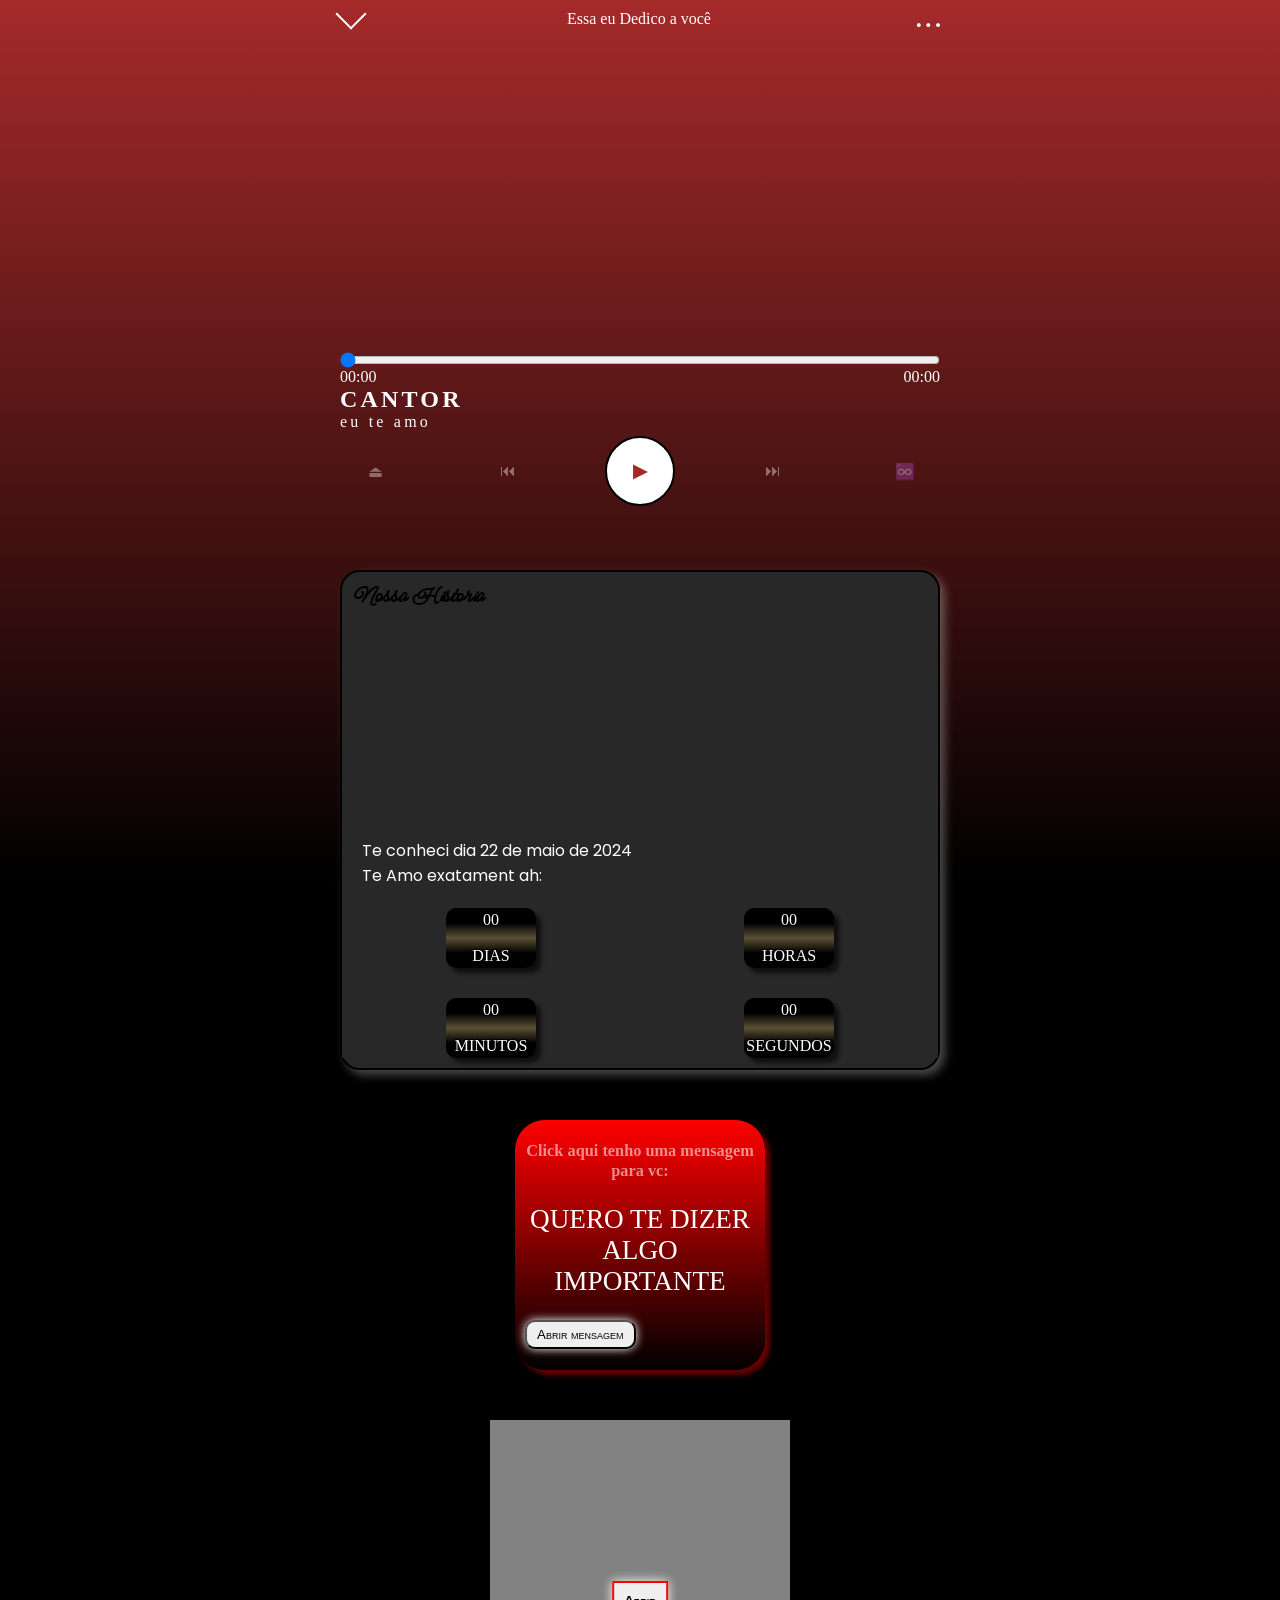
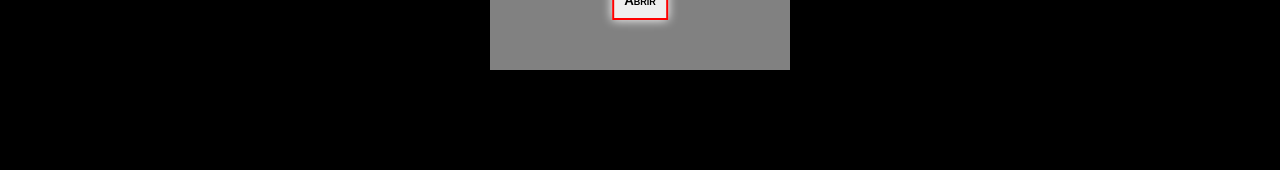
==== page/inicio.html @ 903ea576 "update" ====
<!DOCTYPE html>
<html lang="pt-br">
<head>
    <meta charset="UTF-8">
    <meta name="viewport" content="width=device-width, initial-scale=1.0">
    <title>Inicio</title>
    <link rel="stylesheet" href="../css/inicio.css">
</head>
<body>
    <audio src="../media/musica-do-album.mp3"  id="audio"></audio>



    <div class="album-musica">
        <div class="cabecalho">
            <div></div>
            <p>Essa eu Dedico a você</p>
            <p style="font-size: 1.2em; font-weight: 1000;">. . . </p>
        </div><!-- cabeçalho da musica-->



        <div class="capa">
            

        </div> <!-- foto da capa do album de musica, ajusta no css-->



        <input type="range" id="barra" value="0" >
         <div class="tempo">
            <span id="atual">00:00</span>
            <span id="duracao">00:00</span>
            
         </div> 

         <div class="nome-musica">
            <h2>CANTOR</h2>
            <p>eu te amo</p>
         </div>


        <div class="botoes">
            <!-- 23F8 pause -->
           <button>&#x23CF;</button>
           <button>&#x23EE;</button>
           <button id="btn-play-pause"> &#x25B6;</button>
           <button>&#x23ED;</button>
           <button>&#x267E;&#xFE0F;</button>
        </div> 
    </div> 
   


    <div class="tempo-juntos">
        <div class="foto-tempo-junto">
            <h2 style=" font-family: 'Meow Script', cursive;">Nossa Historia</h2>

        </div>

        <div class="tempo-junto">
            <div class="text">
                <p>Te conheci dia 22 de maio de 2024  </p>
            <p>Te Amo exatament ah:</p>
            </div>

            
            <div class="tempo1">
                <p>
                    <span id="dias">00</span> <br>
                    <span>DIAS</span>
                </p>
                <p>
                    <span id="horas">00</span> <br>
                    <span>HORAS</span>
                </p>
                
            </div>
            <div class="tempo1">
                <p class="item">
                    <span id="minutos">00</span> <br>
                    <span   >MINUTOS</span>
                </p>
                
                <p class="item">
                    <span id="segundos">00</span> <br>
                    <span >SEGUNDOS</span>
                </p>
                
                
            </div>
        </div>
    </div>

    
    <div class="mensagem"> 
        <h2>Click aqui tenho uma mensagem para vc:</h2> 
        
        <p>QUERO TE DIZER ALGO IMPORTANTE</p>
        
        <button onclick="proxPaginaMensagem()">
            Abrir  mensagem
        </button>
    
    
    </div>


    <div class="momentos">
        <button onclick="proxPaginaMomentos()">Abrir</button>
    </div>

    


 <script src="../js/inicio.js"></script>
    <!-- foto de fundo com a musica-->    
</body>
</html>
---- css/inicio.css ----
@import url('https://fonts.googleapis.com/css2?family=Poppins:ital,wght@0,100;0,200;0,300;0,400;0,500;0,600;0,700;0,800;0,900;1,100;1,200;1,300;1,400;1,500;1,600;1,700;1,800;1,900&display=swap');
@import url('https://fonts.googleapis.com/css2?family=Meow+Script&display=swap');


*{
    margin: 0;
    padding: 0;
    box-sizing: border-box;
}
body{
    width: 100%;
    min-height: 100vh;
    position: relative;

    background-image: linear-gradient(to bottom, brown,black, black);
    display: flex;
    align-items: center;
    flex-direction: column;
}
.album-musica{
    margin: 10px;
    margin-bottom: 60px;
    
    width: 80%;
    max-width: 600px;
    height: 500px;
    display: flex;
    flex-direction: column;
}
.cabecalho{
    display: flex;
    justify-content: space-between;
    color: white;
    
}
.cabecalho div{
    position: relative;
    border-bottom: 2px solid rgb(255, 255, 255);
    border-right: 2px solid rgb(255, 255, 255);
    padding: 10px;
    transform: rotate(45deg);
    top: -30%;
    box-sizing: border-box;
}
.capa{
    background-image: url(../img/foto-musica.jpg);
    background-position: top center;
    background-size: cover;
    background-repeat: no-repeat;
    border-radius: 6px;
    width: 100%;
    height: 320px;
}

.tempo{
    width: 100%;
    color: white;
    display: flex;
    justify-content: space-between;
}
.nome-musica{
    color: white;
    letter-spacing: 0.2em;
}
.botoes{
    display: flex;
    
    justify-content: space-between;
}
.botoes button{
    -webkit-tap-highlight-color: transparent;
     appearance: none;
  -webkit-appearance: none;


    margin-top: 5px;
    width: 70px;
    height: 70px;
    border-radius: 50%;
    font-size: 1em;
    background: none;
    border: none;
    cursor: pointer;
    color: rgba(255, 255, 255, 0.382);
}
#btn-play-pause{
    border: black solid 2px;
    background: rgb(255, 255, 255);
    font-weight: bolder;
    font-size: 1.1em;
    color: brown;
    overflow: hidden;
}
#btn-play-pause:focus{
    outline: none;
  box-shadow: 0 0 0 3px rgba(0, 123, 255, 0.5);
}
/*css do album de musica */


.tempo-juntos{
    width: 85%;
    max-width: 600px;
    height: 500px;
    background-color: rgb(40, 40, 40);
    display: flex;
    flex-direction: column;
    border-radius: 20px 20px 20px 20px;
    margin-bottom: 50px;
    padding-bottom: 10px;
    box-shadow: 5px 5px 10px rgba(250, 250, 250, 0.29);
    border: 2px solid black;
    

}
.foto-tempo-junto{
    background-image: url('../img/foto-tempo.jpg');
    background-position: top center;
    background-repeat: no-repeat;
    background-size: cover;
    border-radius: 20px 20px 0 0;
    width: 100%;
    height: 350px;
    padding: 10px;
    color: black;
    


}
.tempo-juntos .text p{
    font-family:'Poppins',sans-serif ;
   
}
.text{
   padding: 20px;
}
.tempo-junto{
    
     
    width: 100%;
    color: white;
    
   


}
.tempo1{
    display: flex;
    justify-content: space-around;
    text-align: center;
    background-color: rgb(40, 40, 40);
    
}
#dias,#horas,#minutos,#segundos{
    animation: aumentarLetra 1s linear infinite;
}
@keyframes aumentarLetra{
    0%,100%{
        transform: scale(1);
    }
    50%{
        transform: scale(1.4);
    }
}
.tempo1 p {
    background-image: linear-gradient(to top, black,black, rgba(149, 125, 67, 0.464),black,black);
    padding: 20px;
    border-radius: 10px;

    width: 90px;
    height: 60px;
    box-shadow: 5px 5px 4px rgba(0, 0, 0, 0.626);
    text-shadow: 
    1px 1px black,
    -1px -1px black,
    1px -1px black,
    -1px 1px black
    ;

    display: flex;
    flex-direction: column;
    align-items: center;
    justify-content: center;
}

.item {
    margin-top: 30px;
    width: 50%;    
   
}

.mensagem{
    width: 250px;
    height: 250px;
    background-image: linear-gradient(to bottom, red, black);
    font-size: 1.7em;
    display: flex;
    flex-flow: row wrap;
    align-items: center;
    text-align: center;
    text-decoration: none;
    color: white;
    border-radius: 30px;
    overflow-x: hidden;

    padding: 10px;
    margin-bottom: 50px;
    box-shadow: 5px 5px 5px rgba(255, 0, 0, 0.405);

}
.mensagem h2{
    font-size: 0.6em;
    color: rgba(255, 255, 255, 0.551);
}
.mensagem button{
    padding: 5px 10px;
    border-radius: 10px;
    animation: aumentar 2s linear infinite;
    font-variant: small-caps;
    box-shadow: 0px 0px 10px  white;
}
@keyframes aumentar {
    0%,100%{
        transform: scale(1);
    }
    50%{
        transform: scale(1.1);
    }
}







.momentos{
    position: relative;
    width: 300px;
    height: 250px;
    background-color: rgba(255, 255, 255, 0.504);
    background-image: url(../img/momentos.png);
    background-position: top center;
    background-repeat: no-repeat;
    background-size: cover;
    margin-bottom: 100px;
}
.momentos button{
    font-variant: small-caps;
    font-weight: bolder;
    position: absolute;
    bottom: 50px;
    left: 50%;
    transform: translate(-50%);
    padding: 10px;
    border: 2px solid red;
    animation: aumentar 2s linear infinite;
    box-shadow: 0px 0px 10px  white;
}
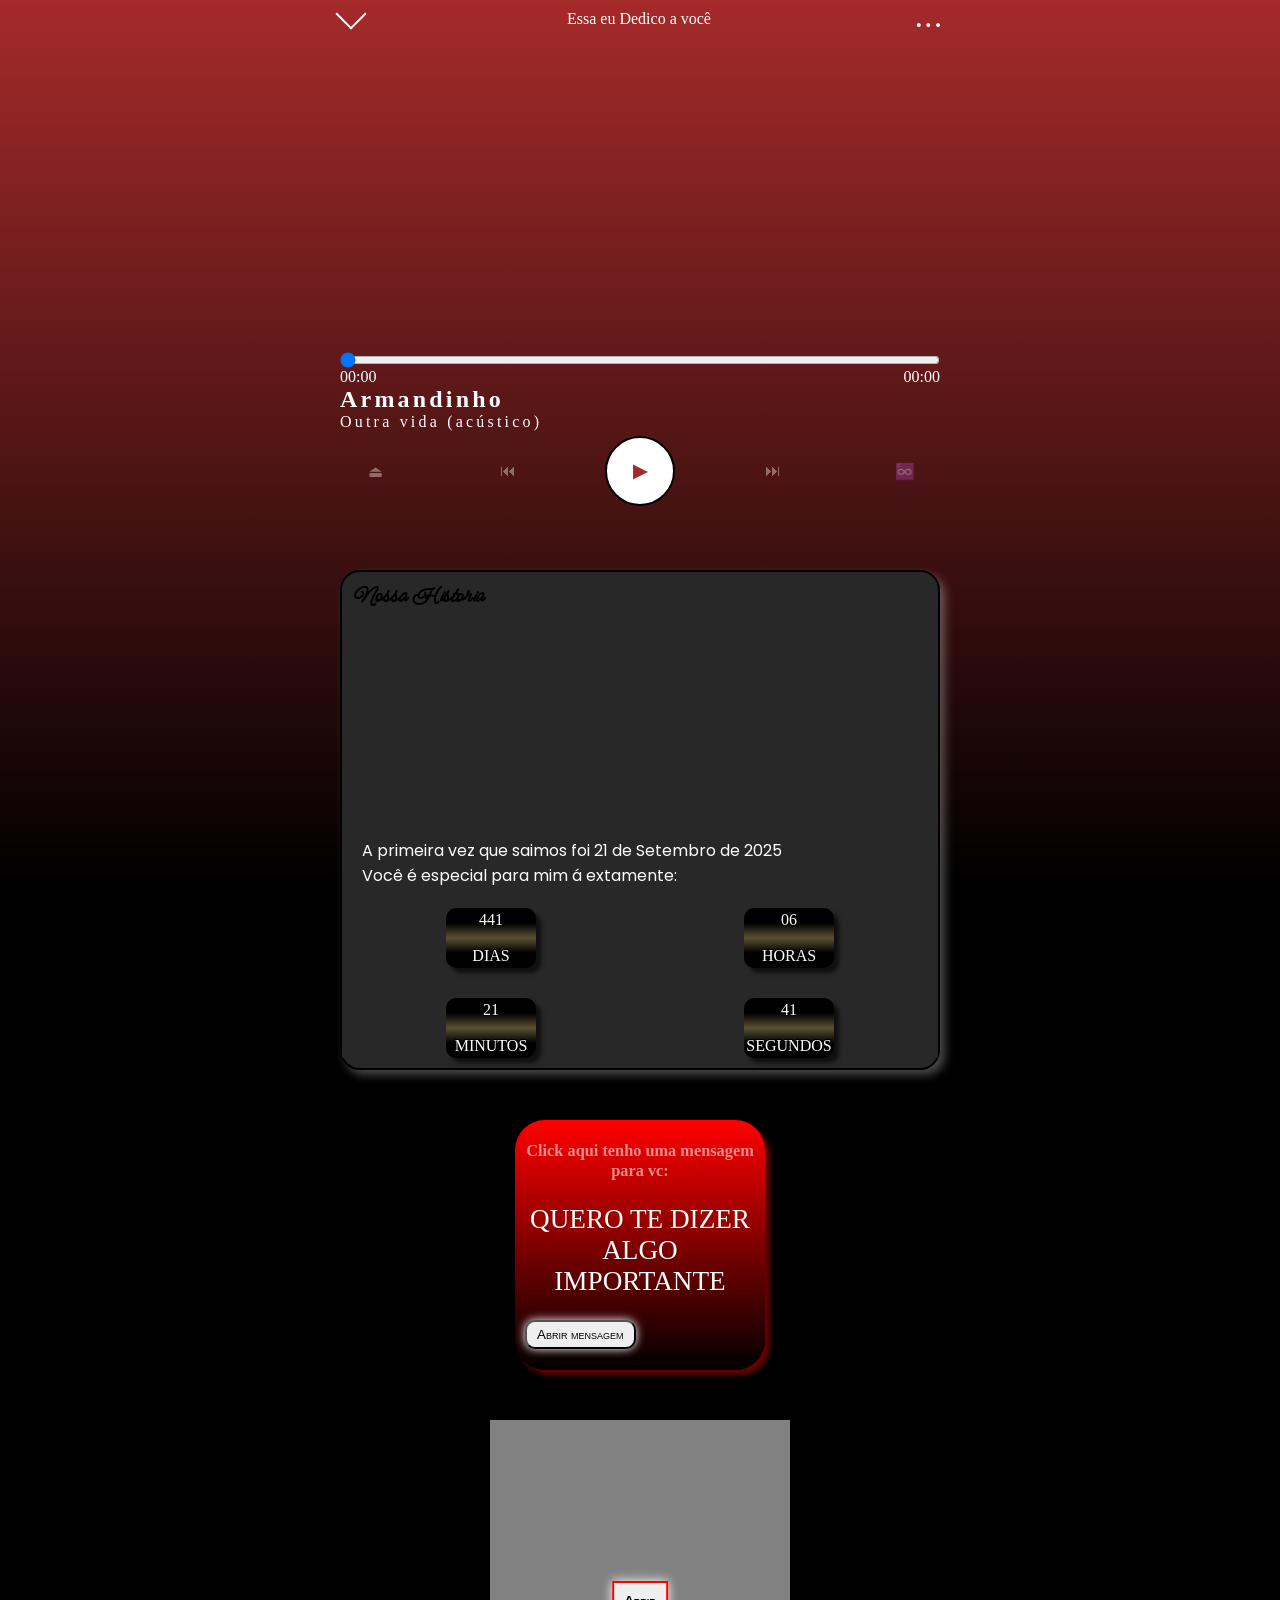
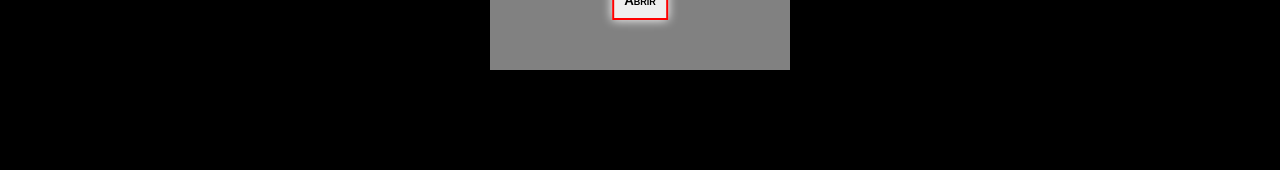
==== commit d0b345a1: "jadna" ====
--- a/page/inicio.html
+++ b/page/inicio.html
@@ -35,8 +35,8 @@
          </div> 
 
          <div class="nome-musica">
-            <h2>CANTOR</h2>
-            <p>eu te amo</p>
+            <h2>Armandinho</h2>
+            <p>Outra vida (acústico)</p>
          </div>
 
 
@@ -60,8 +60,8 @@
 
         <div class="tempo-junto">
             <div class="text">
-                <p>Te conheci dia 22 de maio de 2024  </p>
-            <p>Te Amo exatament ah:</p>
+                <p>A primeira vez que saimos foi 21 de Setembro de 2025  </p>
+            <p>Você é especial para mim á extamente:</p>
             </div>
 
             
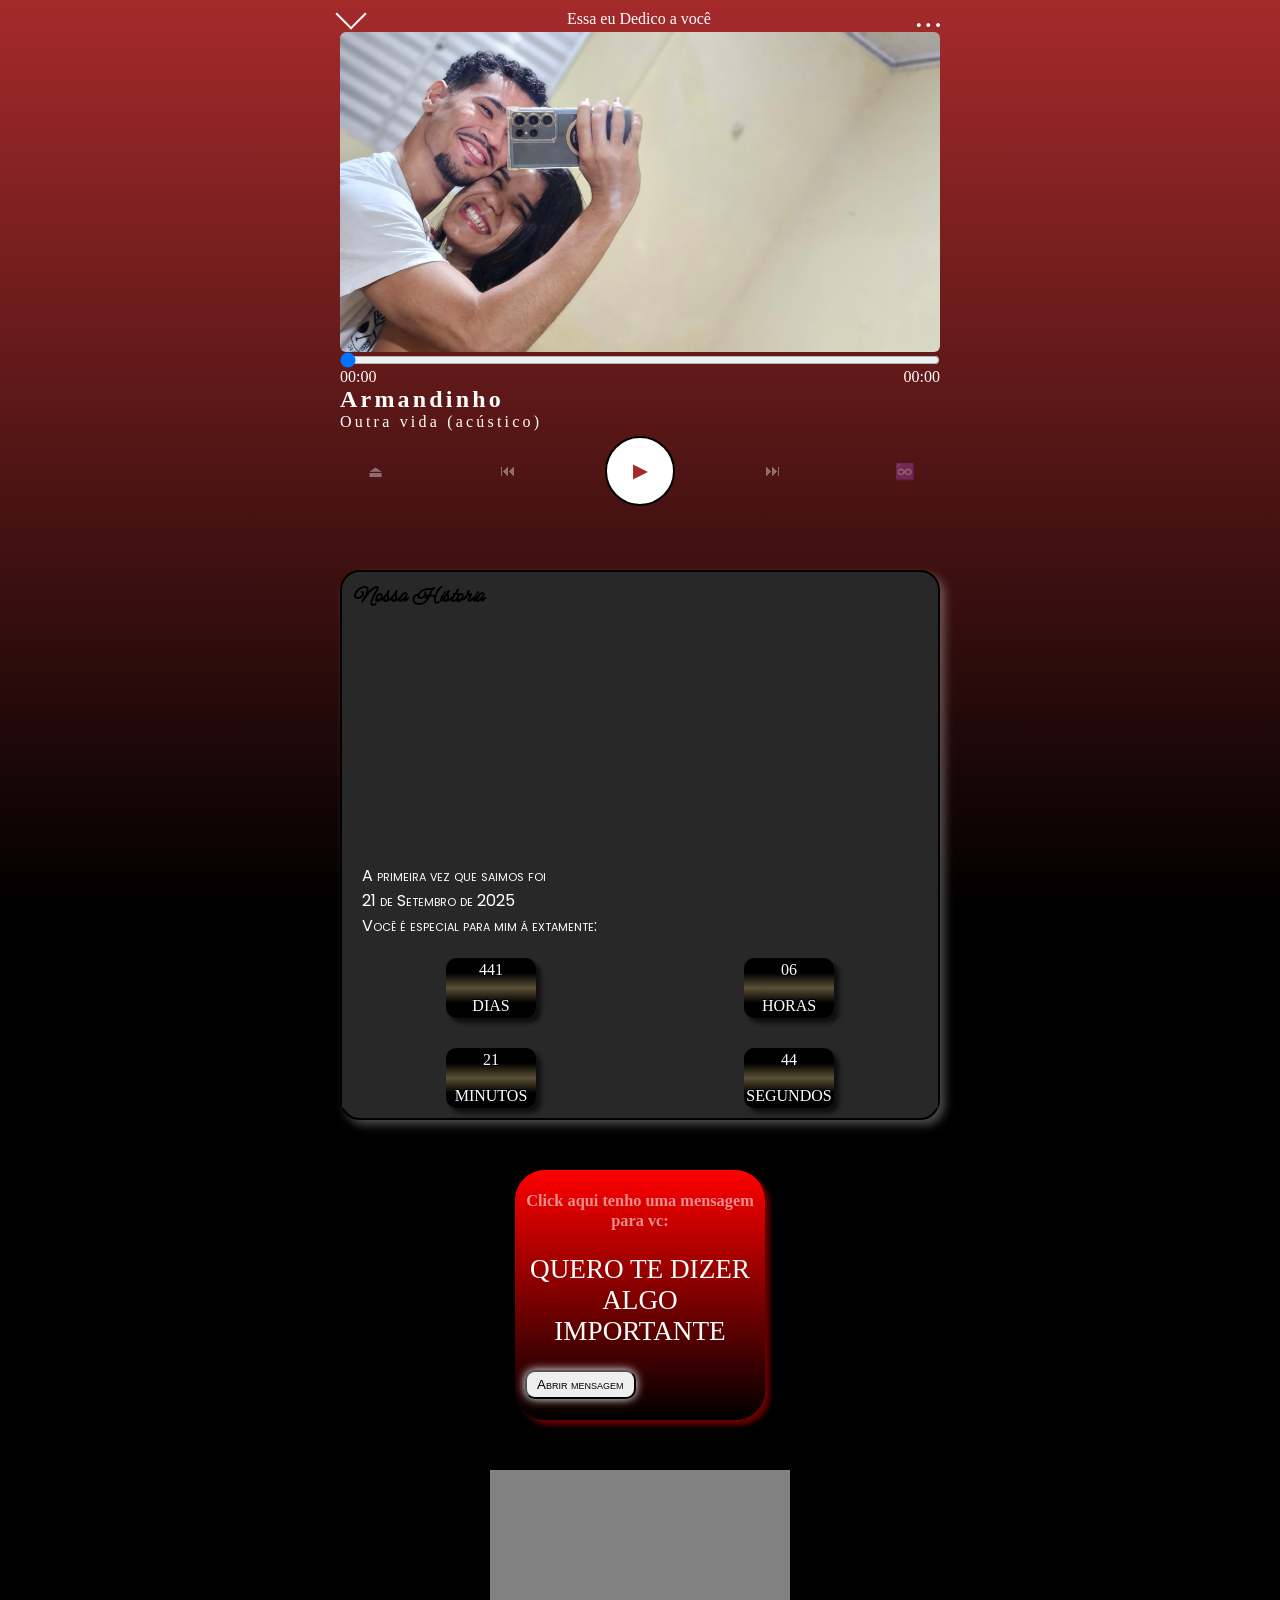
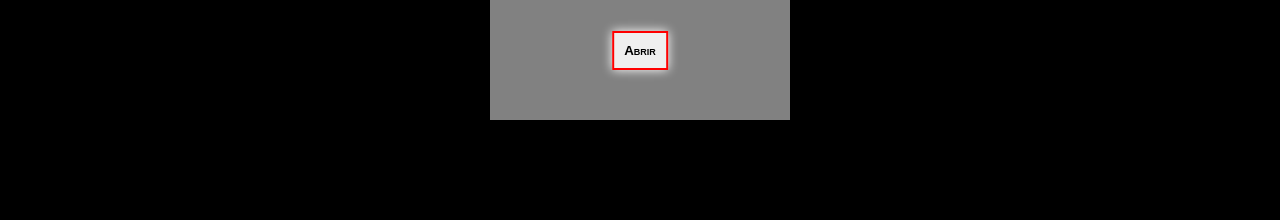
==== commit d3be40fb: "up" ====
--- a/page/inicio.html
+++ b/page/inicio.html
@@ -60,7 +60,7 @@
 
         <div class="tempo-junto">
             <div class="text">
-                <p>A primeira vez que saimos foi 21 de Setembro de 2025  </p>
+                <p>A primeira vez que saimos foi <br> 21 de Setembro de 2025  </p>
             <p>Você é especial para mim á extamente:</p>
             </div>
 
--- a/css/inicio.css
+++ b/css/inicio.css
@@ -44,7 +44,7 @@
 }
 .capa{
     background-image: url(../img/foto-musica.jpg);
-    background-position: top center;
+    background-position: left center;
     background-size: cover;
     background-repeat: no-repeat;
     border-radius: 6px;
@@ -99,9 +99,10 @@
 
 
 .tempo-juntos{
+    
     width: 85%;
     max-width: 600px;
-    height: 500px;
+    height: 550px;
     background-color: rgb(40, 40, 40);
     display: flex;
     flex-direction: column;
@@ -129,6 +130,7 @@
 }
 .tempo-juntos .text p{
     font-family:'Poppins',sans-serif ;
+    font-variant: small-caps;
    
 }
 .text{
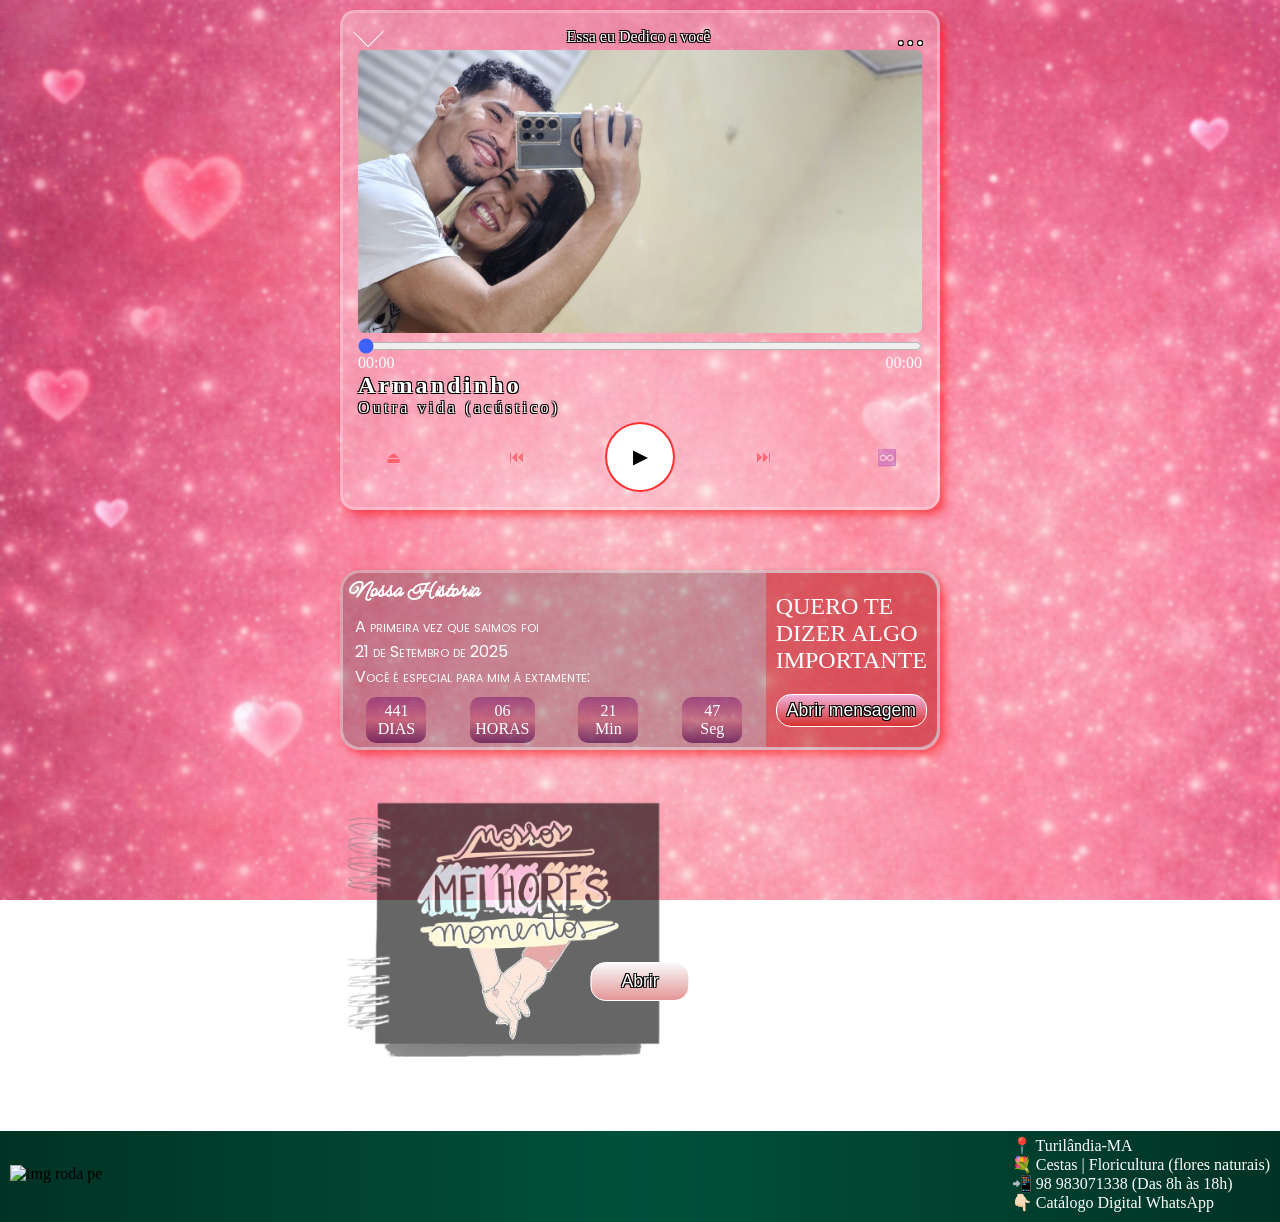
==== commit 605a6737: "up" ====
--- a/page/inicio.html
+++ b/page/inicio.html
@@ -7,6 +7,7 @@
     <link rel="stylesheet" href="../css/inicio.css">
 </head>
 <body>
+    
     <audio src="../media/musica-do-album.mp3"  id="audio"></audio>
 
 
@@ -51,65 +52,78 @@
     </div> 
    
 
-
-    <div class="tempo-juntos">
-        <div class="foto-tempo-junto">
-            <h2 style=" font-family: 'Meow Script', cursive;">Nossa Historia</h2>
-
-        </div>
-
-        <div class="tempo-junto">
-            <div class="text">
-                <p>A primeira vez que saimos foi <br> 21 de Setembro de 2025  </p>
-            <p>Você é especial para mim á extamente:</p>
+    
+        <div class="tempo-juntos">
+            <div class="foto-tempo-junto">    
+            <p>QUERO TE DIZER ALGO IMPORTANTE</p>
+    
+            <button onclick="proxPaginaMensagem()" class="button">
+                Abrir  mensagem
+            </button>
+    
             </div>
-
+    
+            <div class="tempo-junto">
+                <div class="tempo-text">
+                    <h2 style=" font-family: 'Meow Script', cursive;">Nossa Historia</h2>
+               
+                    <div class="text">
+                    <p>A primeira vez que saimos foi <br> 21 de Setembro de 2025  </p>
+                    <p>Você é especial para mim á     extamente:</p>
+                    </div>
+                </div>
+    
+    
+                <div class="tempo-min">
+                   
+                    <p>
+                        <span id="dias">00</span> <br>
+                        <span>DIAS</span>
+                    </p>
+                    <p>
+                        <span id="horas">00</span> <br>
+                        <span>HORAS</span>
+                    </p>
+    
             
-            <div class="tempo1">
-                <p>
-                    <span id="dias">00</span> <br>
-                    <span>DIAS</span>
-                </p>
-                <p>
-                    <span id="horas">00</span> <br>
-                    <span>HORAS</span>
-                </p>
-                
-            </div>
-            <div class="tempo1">
-                <p class="item">
-                    <span id="minutos">00</span> <br>
-                    <span   >MINUTOS</span>
-                </p>
-                
-                <p class="item">
-                    <span id="segundos">00</span> <br>
-                    <span >SEGUNDOS</span>
-                </p>
-                
-                
+                    <p class="item">
+                        <span id="minutos">00</span> <br>
+                        <span   >Min</span>
+                    </p>
+    
+                    <p class="item">
+                        <span id="segundos">00</span> <br>
+                        <span >Seg</span>
+                    </p>
+    
+    
+            
+                </div>
             </div>
         </div>
+    
+    
+       
+    
+
+    <div class="momentos">
+        <img src="../img/momentos.png" class="img">
+
+        <button onclick="proxPaginaMomentos()">Abrir</button>
+
+        
+        
     </div>
 
-    
-    <div class="mensagem"> 
-        <h2>Click aqui tenho uma mensagem para vc:</h2> 
-        
-        <p>QUERO TE DIZER ALGO IMPORTANTE</p>
-        
-        <button onclick="proxPaginaMensagem()">
-            Abrir  mensagem
-        </button>
-    
-    
-    </div>
-
-
-    <div class="momentos">
-        <button onclick="proxPaginaMomentos()">Abrir</button>
-    </div>
-
+    <div class="roda-pe">
+            <img src="../img/logo-maria-flor.png" alt="img roda pe">
+            <div class="links">
+                <a href="https://maps.app.goo.gl/zRUaDRsfHsEfCUSV9" target="_blank">📍 Turilândia-MA</a>
+                <p>💐 Cestas | Floricultura (flores naturais)</p>
+                <a href="https://wa.me/5598983071338?text=Ol%C3%A1,%20tudo%20bem" target="_blank">📲 98 983071338 (Das 8h às 18h)</a>
+                <a href="https://wa.me/c/559883071338" target="_blank">👇🏻 Catálogo Digital WhatsApp</a>
+            </p>
+        </div>
     
 
 
--- a/css/inicio.css
+++ b/css/inicio.css
@@ -10,37 +10,54 @@
 body{
     width: 100%;
     min-height: 100vh;
+    max-height: 100vh;
     position: relative;
-
-    background-image: linear-gradient(to bottom, brown,black, black);
+    background-image: url('../img/fundo-body.png');
+    background-attachment: fixed;
+    background-position: top center;
+    background-repeat: repeat;
+    background-size: cover;
     display: flex;
     align-items: center;
     flex-direction: column;
-}
+    
+}
+
 .album-musica{
+    background-color: #ffffff37;
+    border-radius: 15px;
+    padding: 15px;
     margin: 10px;
     margin-bottom: 60px;
     
-    width: 80%;
+    width: 90%;
     max-width: 600px;
     height: 500px;
     display: flex;
     flex-direction: column;
+    border: 3px solid rgba(255, 255, 255, 0.245);
+    box-shadow: 5px 5px 10px rgba(255, 0, 0, 0.507);
 }
 .cabecalho{
     display: flex;
     justify-content: space-between;
-    color: white;
+    color: #ffffff;
+    text-shadow: 
+    1px 1px black,
+    -1px -1px black,
+    1px -1px black,
+    -1px 1px black;
     
 }
 .cabecalho div{
     position: relative;
-    border-bottom: 2px solid rgb(255, 255, 255);
-    border-right: 2px solid rgb(255, 255, 255);
+    border-bottom: 1px solid rgb(255, 255, 255);
+    border-right: 1px solid rgb(255, 255, 255);
     padding: 10px;
     transform: rotate(45deg);
     top: -30%;
     box-sizing: border-box;
+    
 }
 .capa{
     background-image: url(../img/foto-musica.jpg);
@@ -54,13 +71,18 @@
 
 .tempo{
     width: 100%;
-    color: white;
+    color: #ffffff;
     display: flex;
     justify-content: space-between;
 }
 .nome-musica{
-    color: white;
+    color: rgb(255, 255, 255);
     letter-spacing: 0.2em;
+    text-shadow: 
+    1px 1px black,
+    -1px -1px black,
+    1px -1px black,
+    -1px 1px black;
 }
 .botoes{
     display: flex;
@@ -81,181 +103,221 @@
     background: none;
     border: none;
     cursor: pointer;
-    color: rgba(255, 255, 255, 0.382);
+    color: rgba(255, 0, 0, 0.399);
 }
 #btn-play-pause{
-    border: black solid 2px;
+    border: rgba(255, 0, 0, 0.813) solid 2px;
     background: rgb(255, 255, 255);
     font-weight: bolder;
     font-size: 1.1em;
-    color: brown;
+    color: rgb(0, 0, 0);
     overflow: hidden;
 }
 #btn-play-pause:focus{
     outline: none;
   box-shadow: 0 0 0 3px rgba(0, 123, 255, 0.5);
 }
+#barra{
+    margin-top: 5px;
+    accent-color: rgb(60, 98, 249);
+    display: block;
+    background-color: rgba(255, 255, 255, 0.51);
+    height: 16px;
+}
+
 /*css do album de musica */
 
 
 .tempo-juntos{
     
-    width: 85%;
+    width: 97%;
     max-width: 600px;
-    height: 550px;
-    background-color: rgb(40, 40, 40);
-    display: flex;
-    flex-direction: column;
+    height: 300px;
+    background-color: rgba(40, 40, 40, 0.244);
+    display: flex;
+    flex-direction: row-reverse;
     border-radius: 20px 20px 20px 20px;
     margin-bottom: 50px;
-    padding-bottom: 10px;
-    box-shadow: 5px 5px 10px rgba(250, 250, 250, 0.29);
-    border: 2px solid black;
+    border: 3px solid rgba(255, 255, 255, 0.381);
+    box-shadow: 5px 5px 10px rgba(255, 0, 0, 0.507);
     
 
 }
 .foto-tempo-junto{
-    background-image: url('../img/foto-tempo.jpg');
-    background-position: top center;
-    background-repeat: no-repeat;
-    background-size: cover;
-    border-radius: 20px 20px 0 0;
-    width: 100%;
-    height: 350px;
+    
+    flex-basis: 230px;
+    background-color: rgba(255, 0, 0, 0.329);
+    border-radius: 0px 20px 20px 0px;
+    width: 100%;
+    height: 100%;
     padding: 10px;
     color: black;
-    
-
-
-}
+    display: flex;
+    flex-direction: column;
+    justify-content: space-around;
+    
+
+
+}
+.foto-tempo-junto p{
+    color: white;
+    font-size: 1.5em;
+}
+
 .tempo-juntos .text p{
     font-family:'Poppins',sans-serif ;
     font-variant: small-caps;
    
 }
 .text{
-   padding: 20px;
+   padding: 8px;
+}
+.foto-tempo-junto .button{
+    color: rgb(255, 255, 255);
+    font-size: 1.1em;
+    border-radius: 15px;
+    border: none;
+    background-image: linear-gradient(to bottom, #f28fcea2,rgba(207, 3, 3, 0.802));
+    padding: 5px 10px;
+    font-family: Arial, Helvetica, sans-serif;
+    font-variant: normal;
+    border: rgb(255, 255, 255) 1px solid;
+    animation: bordas .5s linear infinite;
+    text-shadow: 
+    1px 1px black,
+    -1px -1px black,
+    1px -1px black,
+    -1px 1px black;
+}
+@keyframes bordas {
+    0%{
+        border-top: red 1px solid;
+    }25%{
+        border-right: red 1px solid;
+    }50%{
+        border-bottom: red 1px solid;
+    }75%{
+        border-left: red 1px solid;
+    }
 }
 .tempo-junto{
     
      
     width: 100%;
     color: white;
+    padding: 4px;
     
    
 
 
 }
-.tempo1{
-    display: flex;
+.tempo-min{
+    display: flex;
+    flex-flow: row wrap;
     justify-content: space-around;
-    text-align: center;
-    background-color: rgb(40, 40, 40);
-    
-}
-#dias,#horas,#minutos,#segundos{
-    animation: aumentarLetra 1s linear infinite;
-}
+    gap: 5px;
+}
+.tempo-min p{
+    flex: 0 0 60px;
+    
+   background-image: linear-gradient(to top, #4c0047a5, #c9184a3c,#6f006874); 
+   padding: 5px;
+   border-radius: 10px;
+   text-align: center;
+   animation: aumentarLetra 2s linear infinite;
+   
+}
+
 @keyframes aumentarLetra{
     0%,100%{
         transform: scale(1);
     }
     50%{
-        transform: scale(1.4);
+        transform: scale(1.05);
     }
 }
-.tempo1 p {
-    background-image: linear-gradient(to top, black,black, rgba(149, 125, 67, 0.464),black,black);
-    padding: 20px;
-    border-radius: 10px;
-
-    width: 90px;
-    height: 60px;
-    box-shadow: 5px 5px 4px rgba(0, 0, 0, 0.626);
+
+
+
+
+
+
+.momentos{
+    
+    position: relative;
+    width: 90%;
+    max-width: 600px;
+    background-position: top center;
+    background-repeat: no-repeat;
+    margin-bottom: 70px;
+
+}
+.momentos .img{
+    position: relative;
+    width: 350px;
+    opacity: 0.6;
+}
+
+.momentos .momentosfoto{
+    position: absolute;
+    width: 100px;
+    height: 100px;
+    bottom: 0;
+    left: 100%;
+}
+.momentos button{
+    position: absolute;
+    left: 50%;
+    transform: translate(-50%);
+    bottom: 60px;
+    padding: 8px 30px;
+    border: none;
+    border-radius: 20px;
+
+    color: rgb(255, 255, 255);
+    font-size: 1.1em;
+    border-radius: 15px;
+    border: none;
+    background-image: linear-gradient(to bottom, #ffffffa2,rgba(207, 3, 3, 0.382));
+    font-family: Arial, Helvetica, sans-serif;
+    font-variant: normal;
+    border: rgb(255, 255, 255) 1px solid;
+    animation: bordas .5s linear infinite;
     text-shadow: 
     1px 1px black,
     -1px -1px black,
     1px -1px black,
-    -1px 1px black
-    ;
-
-    display: flex;
-    flex-direction: column;
-    align-items: center;
-    justify-content: center;
-}
-
-.item {
-    margin-top: 30px;
-    width: 50%;    
-   
-}
-
-.mensagem{
-    width: 250px;
-    height: 250px;
-    background-image: linear-gradient(to bottom, red, black);
-    font-size: 1.7em;
-    display: flex;
-    flex-flow: row wrap;
-    align-items: center;
-    text-align: center;
-    text-decoration: none;
-    color: white;
-    border-radius: 30px;
-    overflow-x: hidden;
-
-    padding: 10px;
-    margin-bottom: 50px;
-    box-shadow: 5px 5px 5px rgba(255, 0, 0, 0.405);
-
-}
-.mensagem h2{
-    font-size: 0.6em;
-    color: rgba(255, 255, 255, 0.551);
-}
-.mensagem button{
-    padding: 5px 10px;
-    border-radius: 10px;
-    animation: aumentar 2s linear infinite;
-    font-variant: small-caps;
-    box-shadow: 0px 0px 10px  white;
-}
-@keyframes aumentar {
-    0%,100%{
-        transform: scale(1);
-    }
-    50%{
-        transform: scale(1.1);
-    }
-}
-
-
-
-
-
-
-
-.momentos{
-    position: relative;
-    width: 300px;
-    height: 250px;
-    background-color: rgba(255, 255, 255, 0.504);
-    background-image: url(../img/momentos.png);
-    background-position: top center;
-    background-repeat: no-repeat;
-    background-size: cover;
-    margin-bottom: 100px;
-}
-.momentos button{
-    font-variant: small-caps;
-    font-weight: bolder;
-    position: absolute;
-    bottom: 50px;
-    left: 50%;
-    transform: translate(-50%);
-    padding: 10px;
-    border: 2px solid red;
-    animation: aumentar 2s linear infinite;
-    box-shadow: 0px 0px 10px  white;
-}+    -1px 1px black;
+    
+}
+
+
+.roda-pe{
+            background-image: linear-gradient(to right,#003324,#00513b,#003324);
+            position: relative;
+            bottom: 0;
+            display: flex;
+            align-items: center;
+            justify-content: space-between;
+            gap: 10px;
+            padding: 5px 10px 10px;
+            width: 100%;
+            z-index: 999;
+        }
+
+        .roda-pe img{
+            width: 100px;
+        }
+
+        .roda-pe p{
+            color: white;
+        }
+        .roda-pe .links{
+            display: flex;
+            flex-direction: column;
+            color: white;
+        }
+        .roda-pe .links a{
+            text-decoration: none;
+            color: white;
+        }
